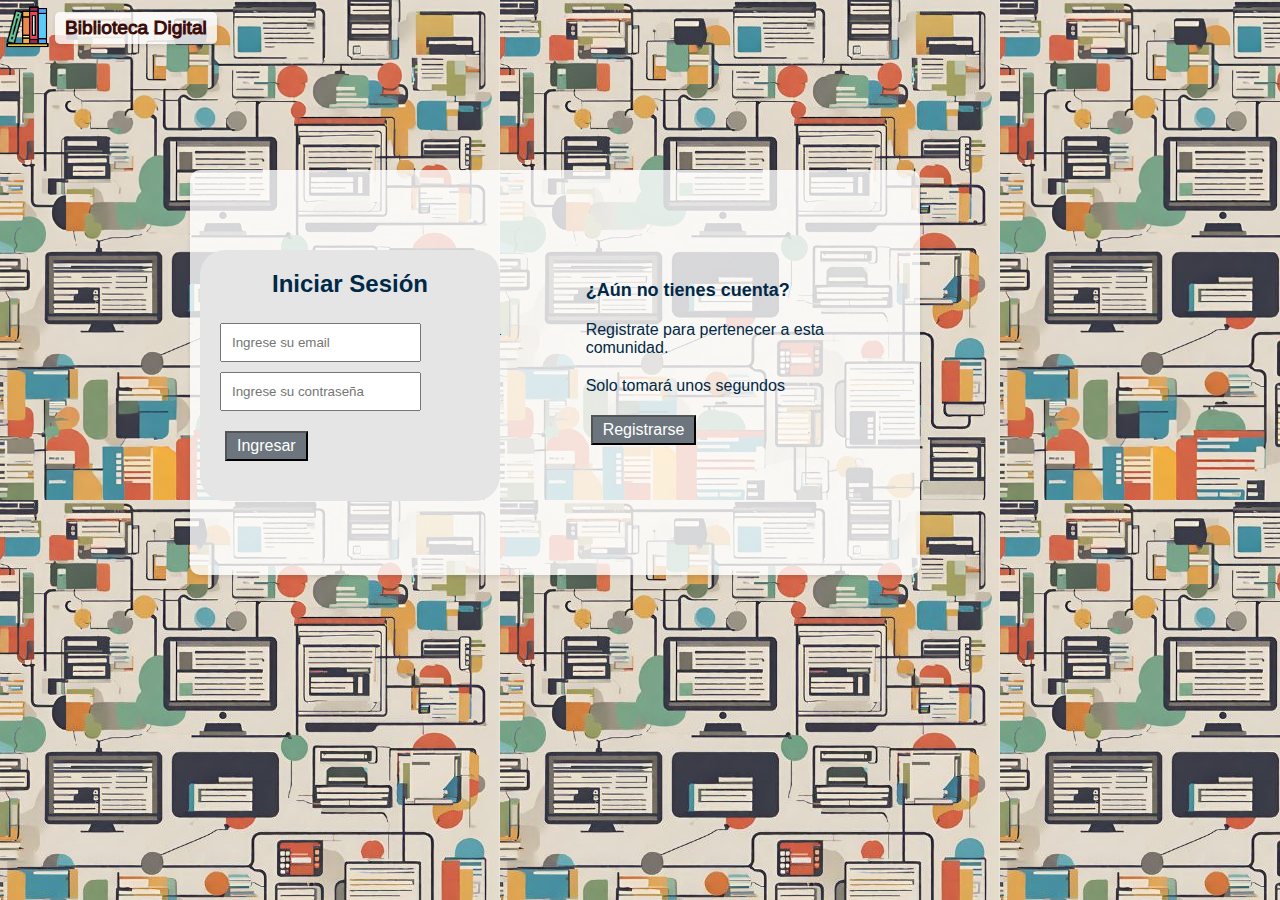
==== IniciarSesion.html @ 5954270b "IniciarSesión" ====
<!DOCTYPE html>
<html lang="es">
<head>
    <meta charset="UTF-8">
    <meta name="viewport" content="width=device-width, initial-scale=1.0">
    <link rel="stylesheet" href="estilosLogin.css">
    <title>Iniciar Sesión</title>
</head>
<body>
    <header>
       
            <a href="index.html" class="logoLibro">
                <img id="librosCabecera" src="imagenes/libros.png" alt="libros">
                <span id="textoFondo">Biblioteca Digital</span>
            </a>
        
    </header>
    <main>
        <div class="Contenedor">
            <div class="recuadroFondo">
                <div class="login">
                    <h2>¿Ya tienes una cuenta?</h2>
                    <p>Inicia sesión para entrar en nuestra página</p>
                    <button id="botonIngresar">Ingresar</button>
                </div>
                <div class="Registro">
                    <h2>¿Aún no tienes cuenta?</h2>
                    <p>Registrate para pertenecer a esta comunidad.</p>
                    <p>Solo tomará unos segundos</p>
                    <button id="botonRegistrarse">Registrarse</button>
                </div>
            </div>
        <div class="contenedorFormulario">
            <form action="" class="formLogin">
            <h2>Iniciar Sesión</h2>
            <input type="text" placeholder="Ingrese su email">
            <input type="password" placeholder="Ingrese su contraseña">
            <button>Ingresar</button>
            </form>
            <form action="" class="formRegistro">
            <h2>Registrarse</h2>
           <input type="text" placeholder="Nombre">
           <input type="text" placeholder="Apellido">
           <input type="date" placeholder="dd/mm/aaaa">
           <input type="text" placeholder="Email">
           <input type="password" placeholder="Contraseña">
            <select name="pais" id="pais">
                <option value="nada">Seleccione su país de origen</option>
                <option value="AR">Argentina</option>
                <option value="BO">Bolivia</option>
                <option value="BR">Brasil</option>
                <option value="CH">Chile</option>
                <option value="CO">Colombia</option>
                <option value="EC">Ecuador</option>
                <option value="PY">Paraguay</option>
                <option value="PE">Perú</option>
                <option value="UY">Uruguay</option>
                <option value="VE">Venezuela</option>
                <option value="OTR">Otro</option>   
            </select>
        <div class="terminos">
            <input type="checkbox" class="check">
            <label for="terminos" class="textoCheck">Acepto términos y condiciones</label>
        </div>
        <button>Registrarse</button>
        </form>
        </div> 
        </div>
            
       
        
    </main>
    <script src="scriptSesion.js"></script>
</body>
</html>
---- estilosLogin.css ----
*{
    margin: 0;
    padding: 0;
    box-sizing: border-box;
    font-family: sans-serif;
}
body{
    background-image: url(imagenes/Main.jpg);
    /* background-size: cover; */
    background-repeat: repeat;
    background-attachment: fixed;
}
header{
   
   
    

    & #librosCabecera{
        height: 45px;  
        margin-right: 5px;
    }
    & .logoLibro{
         margin:5px 5px; 
       width: 18%;
           display:flex; 
          text-decoration: none;
          color: #3a0a07;
          font-size: 1.2rem;
          font-weight: 500;
          -webkit-text-stroke-width: 1px;
           justify-content: flex-start;
           align-items: center;
          & #textoFondo{
            
                background-color: rgba(255, 255, 255, 0.8); 
                padding: 5px 10px; 
                border-radius: 5px; 
                box-shadow: 0 2px 4px rgba(0, 0, 0, 0.1); 
            
           }
     }
    }
main{
padding: 20px;
margin: 100px 170px;

.Contenedor{
    position: relative;
   
.recuadroFondo{
    display: flex;
    max-width: 730px;
    padding: 10px 20px;
    justify-content: center;
    background-color: rgba(255, 255, 255, 0.8);         
    border-radius: 10px; 
    box-shadow: 0 2px 4px rgba(0, 0, 0, 0.1); 
    div{
        margin: 100px 40px;
        color: #002847;
        transition: all 500ms;
        & p,button{
           margin-top: 20px; 
        }
        & h2{
             /* font-weight: 500;  */
           font-size: large;
        }
        & button{
               
                background-color: #6c757d;
                font-family: 'Lucida Sans', 'Lucida Sans Regular', 'Lucida Grande', 'Lucida Sans Unicode', Geneva, Verdana, sans-serif;
                color: #ffffff;
                height: 30px;
                margin: 20px 5px;
                padding: 0 10px;
                font-size: 1rem;
                font-weight: 100;
                text-align: center;
                transition: transform 0.3s, box-shadow 0.3s;
                cursor: pointer;
                &:hover{
               
                     background-color: #002847;
                     transform: scale(0.95);
                     box-shadow: 0 0 20px black;
                     border: 2px solid black;
                     
             
            }
        }
    }
    
}
/* formularios */
.contenedorFormulario{
    
    display: flex;
    align-items: center;
    position: relative;
    max-width: 300px;
    top: -200px;
    left: 10px;
    transition: left 500ms cubic-bezier(0.175,0.885,0.320,1.275);
    h2{
        
        font-size: 1.5rem;
        color: #002847;
        text-align: center;
        margin-bottom: 15px;
    }
    & form{
       
    border-radius: 25px;
    padding: 20px;
    background-color:#e5e5e5;
    position: absolute;
    & input{
        margin-top: 10px;
        padding: 10px;
        font-family: 'Lucida Sans', 'Lucida Sans Regular', 'Lucida Grande', 'Lucida Sans Unicode', Geneva, Verdana, sans-serif;
    }
    #pais{
        margin-top: 10px;
        padding: 10px;
        font-family: 'Lucida Sans', 'Lucida Sans Regular', 'Lucida Grande', 'Lucida Sans Unicode', Geneva, Verdana, sans-serif;
    }
    .terminos{
        display: flex;
        align-items: center;
        
         margin-top: 10px;
       
        & label{
            font-family: 'Lucida Sans', 'Lucida Sans Regular', 'Lucida Grande', 'Lucida Sans Unicode', Geneva, Verdana, sans-serif;
            font-size: 12px;
            margin-left: 5px;
            margin-top: 10px;
        }
    }
    & button{
        background-color: #6c757d;
                font-family: 'Lucida Sans', 'Lucida Sans Regular', 'Lucida Grande', 'Lucida Sans Unicode', Geneva, Verdana, sans-serif;
                color: #ffffff;
                height: 30px;
                margin: 20px 5px;
                padding: 0 10px;
                font-size: 1rem;
                font-weight: 100;
                text-align: center;
                transition: transform 0.3s, box-shadow 0.3s;
                cursor: pointer;
                &:hover{
               
                     background-color: #002847;
                     transform: scale(0.95);
                     box-shadow: 0 0 20px black;
                     border: 2px solid black;
            }
    }
}
& .formLogin{
display: block;
}
& .formRegistro{
display: none;
}
}
}
}
/* media-query */
@media screen and (max-width:768px) {
  main{
    margin-top: 50px;
   .recuadroFondo{
    max-width: 400px;
    height: 350px;
    flex-direction: column;
    margin: auto;
     div{
      margin: 0;
      position: absolute;
    }
   }
  } 
  /* Formularios */
  .contenedorFormulario{
    top: -10px;
    left: -5px;
    margin: auto;
    & form{
        position: relative;
    }
  }
}
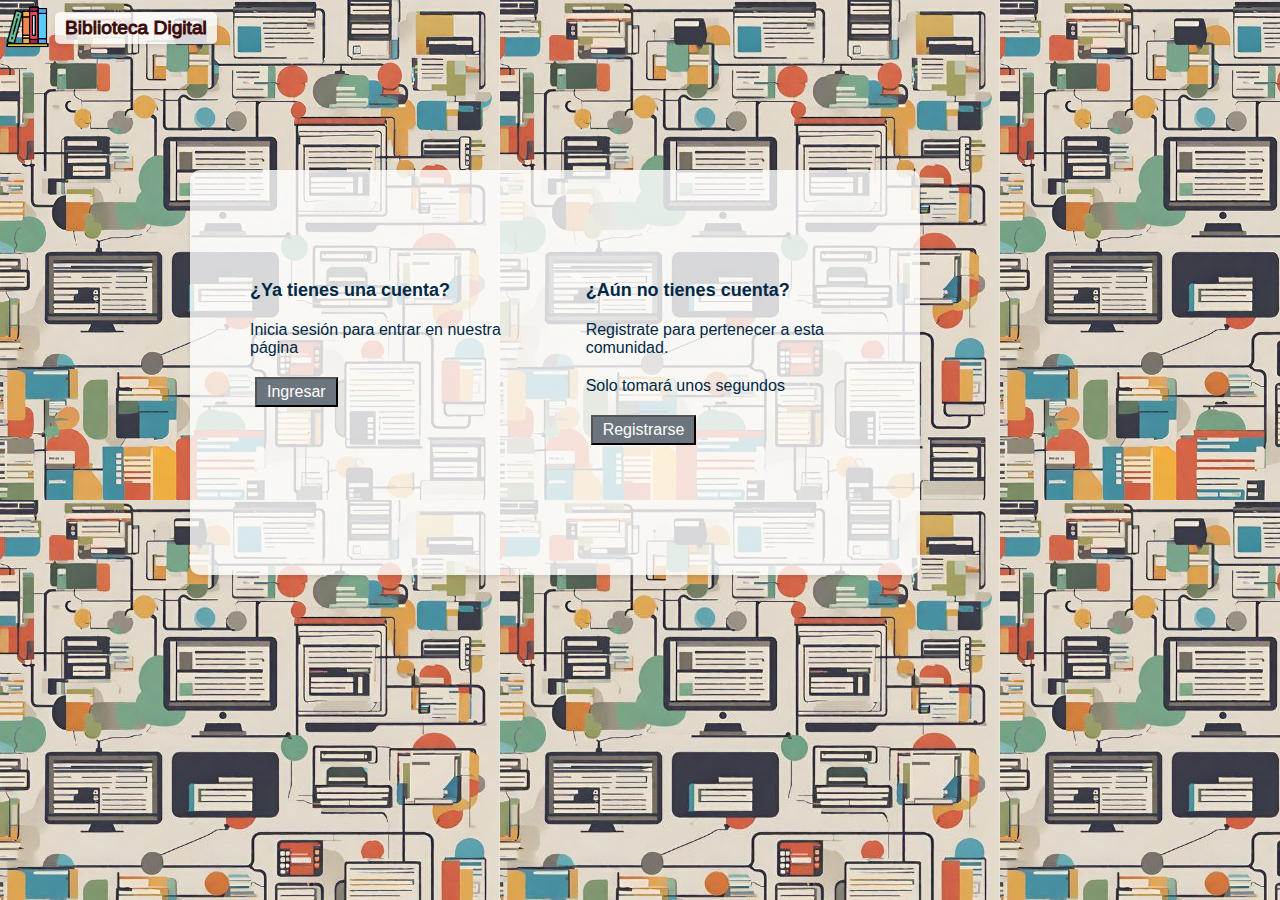
==== commit 00d16514: "las sufribles apis" ====
--- a/IniciarSesion.html
+++ b/IniciarSesion.html
@@ -4,6 +4,7 @@
     <meta charset="UTF-8">
     <meta name="viewport" content="width=device-width, initial-scale=1.0">
     <link rel="stylesheet" href="estilosLogin.css">
+    <link rel="icon"  href="imagenes/librosAnimado.ico">
     <title>Iniciar Sesión</title>
 </head>
 <body>
@@ -17,6 +18,7 @@
     </header>
     <main>
         <div class="Contenedor">
+
             <div class="recuadroFondo">
                 <div class="login">
                     <h2>¿Ya tienes una cuenta?</h2>
@@ -30,20 +32,37 @@
                     <button id="botonRegistrarse">Registrarse</button>
                 </div>
             </div>
+
         <div class="contenedorFormulario">
-            <form action="" class="formLogin">
+
+            <form action="" id="fLogin" class="formLogin">
             <h2>Iniciar Sesión</h2>
-            <input type="text" placeholder="Ingrese su email">
-            <input type="password" placeholder="Ingrese su contraseña">
-            <button>Ingresar</button>
+            <input type="text" id="email" placeholder="Ingrese su email"> 
+            <span id="email-error" class="error"></span>
+            <div class="contenedorOjo">
+            <input type="password" id="password" placeholder="Ingrese su contraseña">
+            <img src="imagenes/pass/ojo-cruzado.png" id="passOjo" class="ojo" onclick=teVeo()>
+            </div>
+            <span id="password-error" class="error"></span>
+            <button type="submit" id="bIngresar">Ingresar</button>
             </form>
-            <form action="" class="formRegistro">
+
+            <form action="" id="fRegistro" class="formRegistro">
             <h2>Registrarse</h2>
-           <input type="text" placeholder="Nombre">
-           <input type="text" placeholder="Apellido">
-           <input type="date" placeholder="dd/mm/aaaa">
-           <input type="text" placeholder="Email">
-           <input type="password" placeholder="Contraseña">
+           <input type="text" id="nombre" placeholder="Nombre">
+           <span id="nombre-error" class="error"></span>
+           <input type="text" id="apellido" placeholder="Apellido">
+           <span id="apellido-error" class="error"></span>
+           <input type="date" id="fecha" placeholder="dd/mm/aaaa">
+           <span id="fecha-error" class="error"></span>
+           <input type="text" id="R_email" placeholder="Email">
+           <span id="R_email-error" class="error"></span>
+           <div class="contenedorOjo">
+           <input type="password" id="rPassword" placeholder="Contraseña">
+           <img src="imagenes/pass/ojo-cruzado.png" id="rPassOjo" class="ojo" onclick=teVeoRegistro()>
+           <!-- <span id="rPassword-error" class="error"></span> -->
+           </div>
+           <span id="rPassword-error" class="error"></span>
             <select name="pais" id="pais">
                 <option value="nada">Seleccione su país de origen</option>
                 <option value="AR">Argentina</option>
@@ -58,12 +77,15 @@
                 <option value="VE">Venezuela</option>
                 <option value="OTR">Otro</option>   
             </select>
+            <span id="pais-error" class="error"></span>
         <div class="terminos">
-            <input type="checkbox" class="check">
+            <input type="checkbox" id="checkbox" class="check">
             <label for="terminos" class="textoCheck">Acepto términos y condiciones</label>
         </div>
-        <button>Registrarse</button>
+        <span id="checkbox-error" class="error"></span>
+        <button type="submit" id="bRegistrarse">Registrarse</button>
         </form>
+
         </div> 
         </div>
             
@@ -71,5 +93,6 @@
         
     </main>
     <script src="scriptSesion.js"></script>
+    <script src="scriptRegistro.js"></script>
 </body>
 </html>--- a/estilosLogin.css
+++ b/estilosLogin.css
@@ -159,14 +159,31 @@
             }
     }
 }
-& .formLogin{
-display: block;
-}
-& .formRegistro{
+& .formLogin, .formRegistro{
 display: none;
-}
-}
-}
+& .contenedorOjo{
+    display: flex;
+    align-items: center;
+    position: relative;
+    & .ojo{
+        height: 20px;
+        margin: 10px 4px 0px;
+        cursor: pointer;
+       
+    }
+    
+}
+}
+
+}
+}
+}
+.error{
+    display: block;
+    color: #3a0a07;
+    margin-top: 5px;
+    font-family: Arial, Helvetica, sans-serif;
+    font-size: smaller;
 }
 /* media-query */
 @media screen and (max-width:768px) {
@@ -175,10 +192,11 @@
    .recuadroFondo{
     max-width: 400px;
     height: 350px;
+    display: flex;
     flex-direction: column;
     margin: auto;
-     div{
-      margin: 0;
+    & div{
+      margin: 0px;
       position: absolute;
     }
    }
